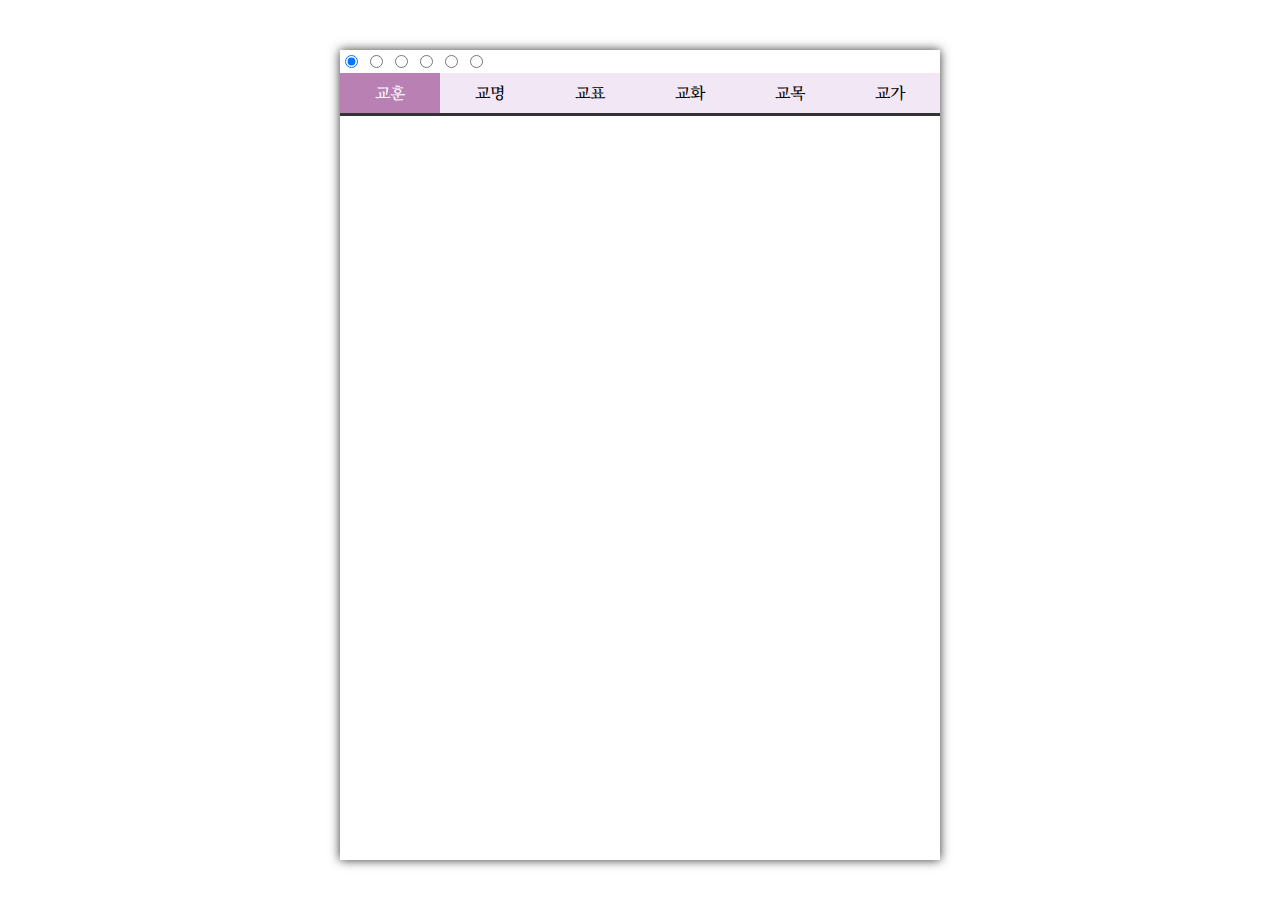
==== symbols.html @ 351b20ed "ddd" ====
<!DOCTYPE html>
<html lang="en">
<head>
    <meta charset="UTF-8">
    <meta http-equiv="X-UA-Compatible" content="IE=edge">
    <meta name="viewport" content="width=device-width, initial-scale=1.0">
    <title>Document</title>
    <link rel="stylesheet" href="symbols.css">
    <link rel="preconnect" href="https://fonts.googleapis.com">
<link rel="preconnect" href="https://fonts.gstatic.com" crossorigin>
<link href="https://fonts.googleapis.com/css2?family=Noto+Serif+KR:wght@200&display=swap" rel="stylesheet">
</head>
<body>
    <div class="container">
        <input type="radio" id="tab1" name="tab_item" checked="checked">
        <input type="radio" id="tab2" name="tab_item">
        <input type="radio" id="tab3" name="tab_item">
        <input type="radio" id="tab4" name="tab_item">
        <input type="radio" id="tab5" name="tab_item">
        <input type="radio" id="tab6" name="tab_item">
        <div class="buttons">
            <label for="tab1" class="button1">교훈</label>
            <label for="tab2" class="button2">교명</label>
            <label for="tab3" class="button3">교표</label>
            <label for="tab4" class="button4">교화</label>
            <label for="tab5" class="button5">교목</label>
            <label for="tab6" class="button6">교가</label>
        </div>
        <div class="content1"></div>
        <div class="content2">
            <div class="symbol-title-box">
                <div class="symbol-title">교명(校名)</div>
            </div>
            <div class="symbol-sub-title">貞信</div>
            <div class="symbol-content">'정신(貞信)’이란 ‘곧을 정(貞)’에 ‘믿을 신(信)’이다. 여자의 곧은 절개인 ‘정절(貞節)’과 
                하나님을 믿고 따르는 ‘신앙(信仰)’의 앞 글자인, ‘정(貞)’과 ‘신(信)’을 따서 곧은 신앙의 
                여인상을 상징하는 ‘정신(貞信)’이라 칭하였다. 1887년 서울 정동(貞洞)에 창립할 
                당시는 ‘정동여학당(貞洞女學堂)’이었고, 1895년 종로의 연못골(鍾路區 蓮池洞)로 
                이전하여 ‘연동여학교(蓮洞女學校)’가 되었고, 1909년 ‘정신여학교(貞信女學校)’로 
                개칭되어 ‘정신(貞信)’의 교명을 갖게 되었다.
            </div>
        </div>
        <div class="content3">
            <div class="symbol-title-box">
                <div class="symbol-title">교표(校標)</div>
            </div>
            <img src="img/학교상징3_교표.png" alt="정신여고 교표" width="70px">
            <div class="symbol-content">‘정신(貞信)’ 교표의 전체형인 마름모는 기독교의 상징인 ‘십자가’의 형상과 연결되어  
                예수 그리스도의 죽음과 부활을 뜻하며 사각(四角) 정점의 상단(上端)은 ‘믿음’, 좌단 
                (左端)은 ‘소망’, 우단(右端)은 ‘사랑’, 하단(下端)은 ‘정절’로 연결된다. 마름모 안에 양각
                (陽刻)인 ‘ㅈ’과 ‘ㅅ’은 교명 ‘정신(貞信)’의 ‘정(貞)’과 ‘신(信)’을 뜻하고 음각(陰刻)인 
                ‘ㅈ’, ‘ㅅ’, ‘ㅁ’은 ‘진(眞), 선(善), 미(美)’를 뜻하며 이는 참되고 착하고 아름다운 여성의 
                인격을 갖춘 굳건한 믿음, 고결한 인격, 희생적 봉사 등의 본교 교훈의 의미를 
                내포하면서 정절과 신앙의 ‘정신(貞信)’ 교명에 합일(合一)된다.
            </div>
        </div>
        <div class="content4">
            <div class="symbol-title-box">
                <div class="symbol-title">교화(校花)</div>
            </div>
            <img src="img/학교상징6_교화.png" alt="정신여고 교화" width="70px">
            <div class="symbol-content">다년생초로 줄기는 곧게 자라거나 덩굴성이다. 잎은 단엽이며 대부분이 어긋나고 
                밑부분이 원줄기를 감싼다. 잎이나 꽃이 관상의 대상이 되어 예로부터 산이나 들에 
                자생하는 것을 캐어다가 재배해 왔다. 청초하고 방향(芳香)이 있는 동양란(東洋蘭)과 
                화려한 빛깔을 지닌 양란(洋蘭)으로 구별된다. 난초에 내포된 꽃말은 맑고 깨끗한 
                ‘청정(淸淨)’이다. 청초(淸楚)하고 정결(淨潔)한 품격을 지닌 존재에 비유되고 있는 
                이 난초의 향기는 은은하고 그윽하여 암향(暗香)의 꽃으로 전해진다. ‘매(梅)’, ‘난(蘭)’, 
                ‘국(菊)’, ‘죽(竹)’의 동양의 사군자(四君子)로 알려진 이 난초는 고고(孤高)한 인격자 
                로서의 선비적 정신과 지사적 풍모를 겸비한 초속(超俗)의 꽃이다. 본교 교훈의 둘째 
                덕목인 ‘고결한 인격’은 바로 이와 같은 난초의 청고(淸高)한 품성과 일맥상통하고 
                있는 것이다.
                </div>
        </div>
        <div class="content5">
            <div class="symbol-title-box">
                <div class="symbol-title">교목(校木)</div>
            </div>
            <img src="img/학교상징7_교목.png" alt="정신여고 교목" width="70px">
            <div class="symbol-content">낙엽교목(落葉喬木)이며 높이 25m 안팎이고 가지가 퍼지며 수피(樹皮)는 황갈색 
                이고 소지(小枝)는 녹색이다. 8월에 꽃이 피고 황백색이며 10월에 열매가 성숙된다. 
                관상용, 공업용, 약용 등에 쓰이고 정원수 및 가로수로 심는다. 연지동의 옛 교정에는 
                서울특별시 보호 수목으로 지정된 (지정날짜: 1982.11.8) 장중한 회화나무 한 그루가 
                아직도 의연히 서 있다. 이 나무는 일찍이 정신(貞信)의 초창기부터 있었는데 1978년 
                잠실의 현 교지로 이전하기 전까지 정신의 역사와 희로애락을 함께 한 정신의 산 
                증인이다. 가지와 잎이 무성하여 초창기에는 흰 저고리에 검은 치마(당시의 교복)를 
                입고 머리에 댕기를 한 학생들이 나무 그늘 아래서 삼삼오오 모여 앉아 먼 훗날의 
                꿈을 수놓으며 담소(談笑)를 즐겼고, 일제 시대 때는 조국과 민족의 자주 독립을 위한 
                항일 투쟁의 밀약의 장소로도 이용되어, 대한 애국 부인회의 태동을 준비한 산실이 
                되었으며, 1945년 8월 15일에는 민족 해방이라는 감격적인 환희의 눈물을 뿌렸던 
                우리 민족사의 영화와 애환이 깃든 장소로도 유명하다. 현재 잠실에 이전해 와서도 
                새로 회화나무가 심어져 학교와 역사를 같이하며 자라면서, 정신(貞信)의 영원무궁한 
                동반자로 함께 이어져 나갈 것이다.
                </div>
        </div>
        <div class="content6"></div>
    </div>
</body>
</html>
---- symbols.css ----
body{
    margin-top: 50px;
    box-sizing: border-box;
    font-family: 'Noto Serif KR', serif;
}

.container {
    box-shadow: 0 0 10px #333;
    width: 100%;
    height: 90vh;
    max-width: 600px;
    margin: 0 auto
}

.buttons{
    display: flex;
    border-bottom: 3px solid #333;
    background-color: #f1e7f5;
    font-weight: 700;
    user-select: none;
    text-align: center;
    line-height: 40px;
    transition: 0.5s;
}
.button1,
.button2,
.button3,
.button4,
.button5,
.button6 {
    display: block;
    flex: 1;
    height: 40px;
    font-weight: 500;
    user-select: none;
    text-align: center;
    line-height: 40px;
    transition: 0.5s;
}

#tab1:checked ~ .buttons > .button1,
#tab2:checked ~ .buttons > .button2,
#tab3:checked ~ .buttons > .button3,
#tab4:checked ~ .buttons > .button4,
#tab5:checked ~ .buttons > .button5,
#tab6:checked ~ .buttons > .button6 {
    color: #fff;
    background-color: #b980b3;
}

.content1,
.content2,
.content3,
.content4,
.content5,
.content6 {
    height: 70%;
    padding: 30px 20px;
    font-size: 15px;;
}

.content1 {
    background: no-repeat center url("img/학교상징1.png");
    background-size: contain;
}
.content6 {
    background: no-repeat center url("img/학교상징1.png");
    background-size: contain;
}

#tab1:checked ~ .content1,
#tab2:checked ~ .content2,
#tab3:checked ~ .content3,
#tab4:checked ~ .content4,
#tab5:checked ~ .content5,
#tab6:checked ~ .content6 {
    display: block;
}

.content1,
.content2,
.content3,
.content4,
.content5,
.content6 {
    display: none;
}

.symbol-title-box {
    border-bottom: 3px solid #b980b3;
    margin-bottom: 20px;
}
.symbol-title {
    background-color: #b980b3;
    color: #fff;
    font-weight: 700;
    font-size: 17px;
    height: 40px;
    width: 120px;
    text-align: center;
    line-height: 40px;
    border-radius: 10px 10px 0 0
}
.symbol-sub-title {
    font-size: 30px;
    color: #b980b3;
    font-weight: bold;
}
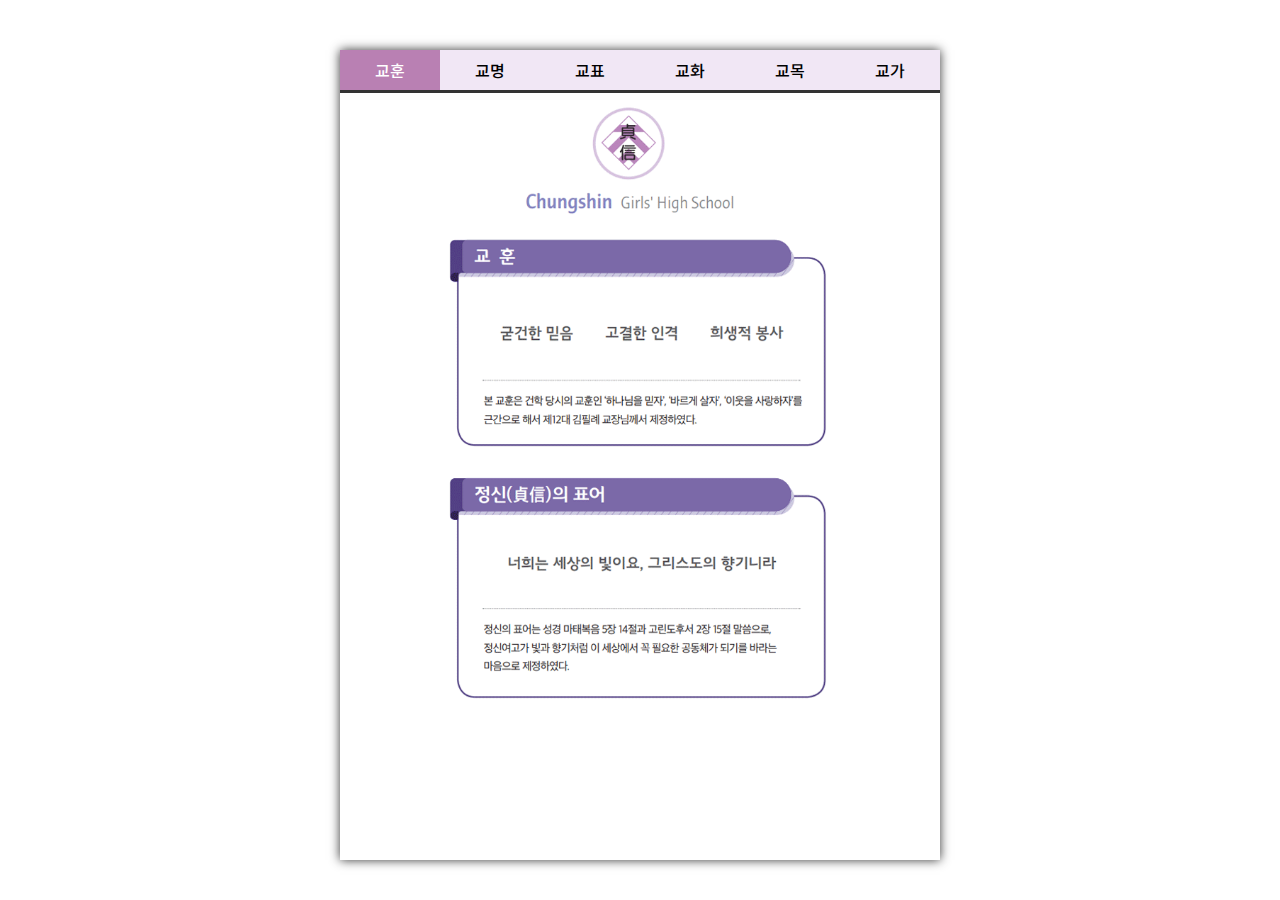
==== commit fa050c9f: "ddd" ====
--- a/symbols.html
+++ b/symbols.html
@@ -6,9 +6,10 @@
     <meta name="viewport" content="width=device-width, initial-scale=1.0">
     <title>Document</title>
     <link rel="stylesheet" href="symbols.css">
+    <link rel="stylesheet" href="https://use.fontawesome.com/releases/v5.15.3/css/all.css" integrity="sha384-SZXxX4whJ79/gErwcOYf+zWLeJdY/qpuqC4cAa9rOGUstPomtqpuNWT9wdPEn2fk" crossorigin="anonymous">
     <link rel="preconnect" href="https://fonts.googleapis.com">
-<link rel="preconnect" href="https://fonts.gstatic.com" crossorigin>
-<link href="https://fonts.googleapis.com/css2?family=Noto+Serif+KR:wght@200&display=swap" rel="stylesheet">
+    <link rel="preconnect" href="https://fonts.gstatic.com" crossorigin>
+    <link href="https://fonts.googleapis.com/css2?family=Noto+Sans+KR:wght@300&display=swap" rel="stylesheet">
 </head>
 <body>
     <div class="container">
--- a/symbols.css
+++ b/symbols.css
@@ -1,8 +1,9 @@
 body{
     margin-top: 50px;
     box-sizing: border-box;
-    font-family: 'Noto Serif KR', serif;
+    font-family: 'Noto Sans KR', sans-serif;
 }
+
 
 .container {
     box-shadow: 0 0 10px #333;
@@ -105,4 +106,12 @@
     font-size: 30px;
     color: #b980b3;
     font-weight: bold;
-}+}
+#tab1,
+#tab2,
+#tab3,
+#tab4,
+#tab5,
+#tab6 {
+    display: none;
+}
